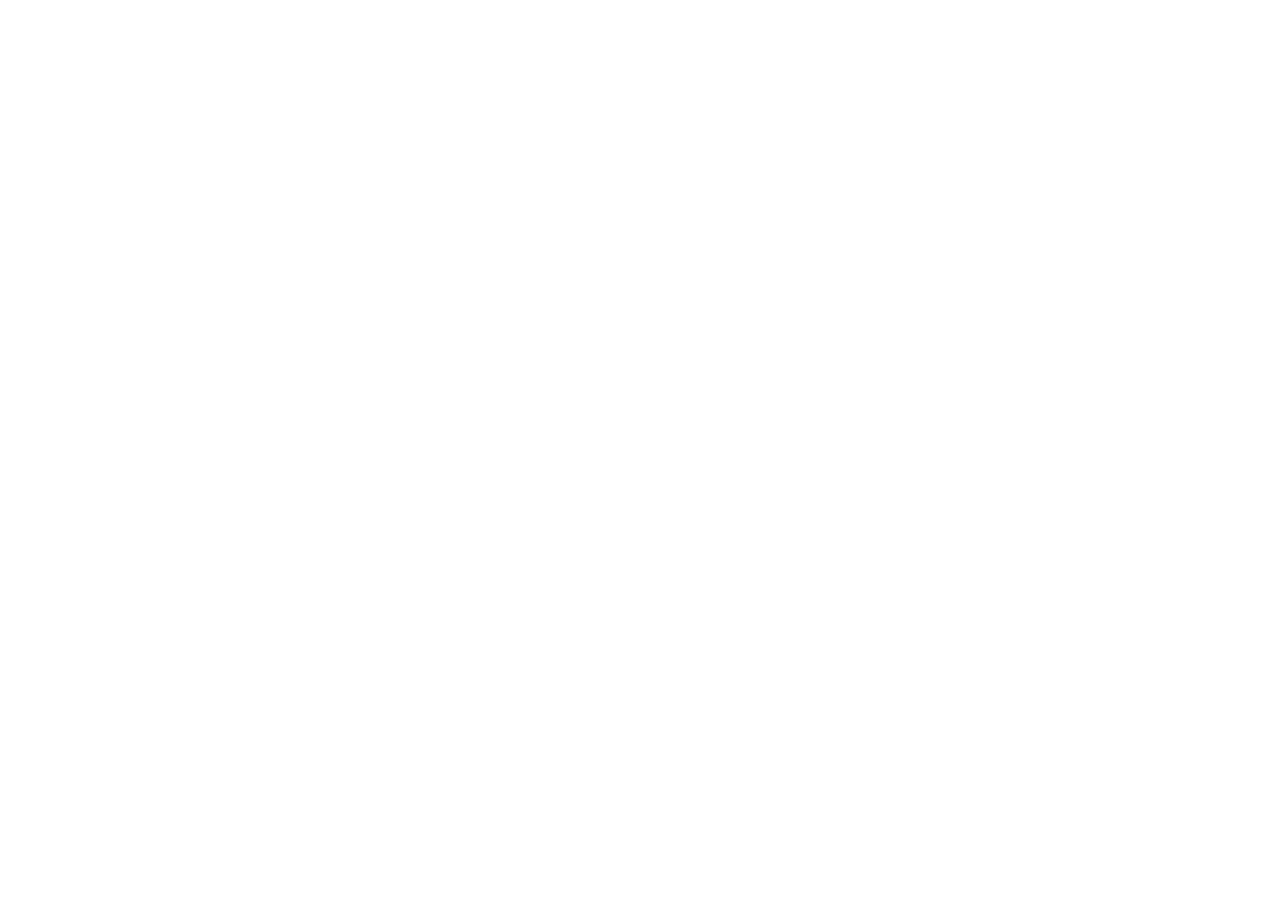
==== index.html @ c062ea99 "Create index.html" ====
<!DOCTYPE html>
<html lang="pt-BR">
<head>
    <meta charset="UTF-8">
    <meta http-equiv="X-UA-Compatible" content="IE=edge">
    <meta name="viewport" content="width=device-width, initial-scale=1.0">
    <title>Redes Sociais</title>
    <link rel="shortcut icon" href="favicon.ico" type="image/x-icon">
</head>
<body>
    
</body>
</html>
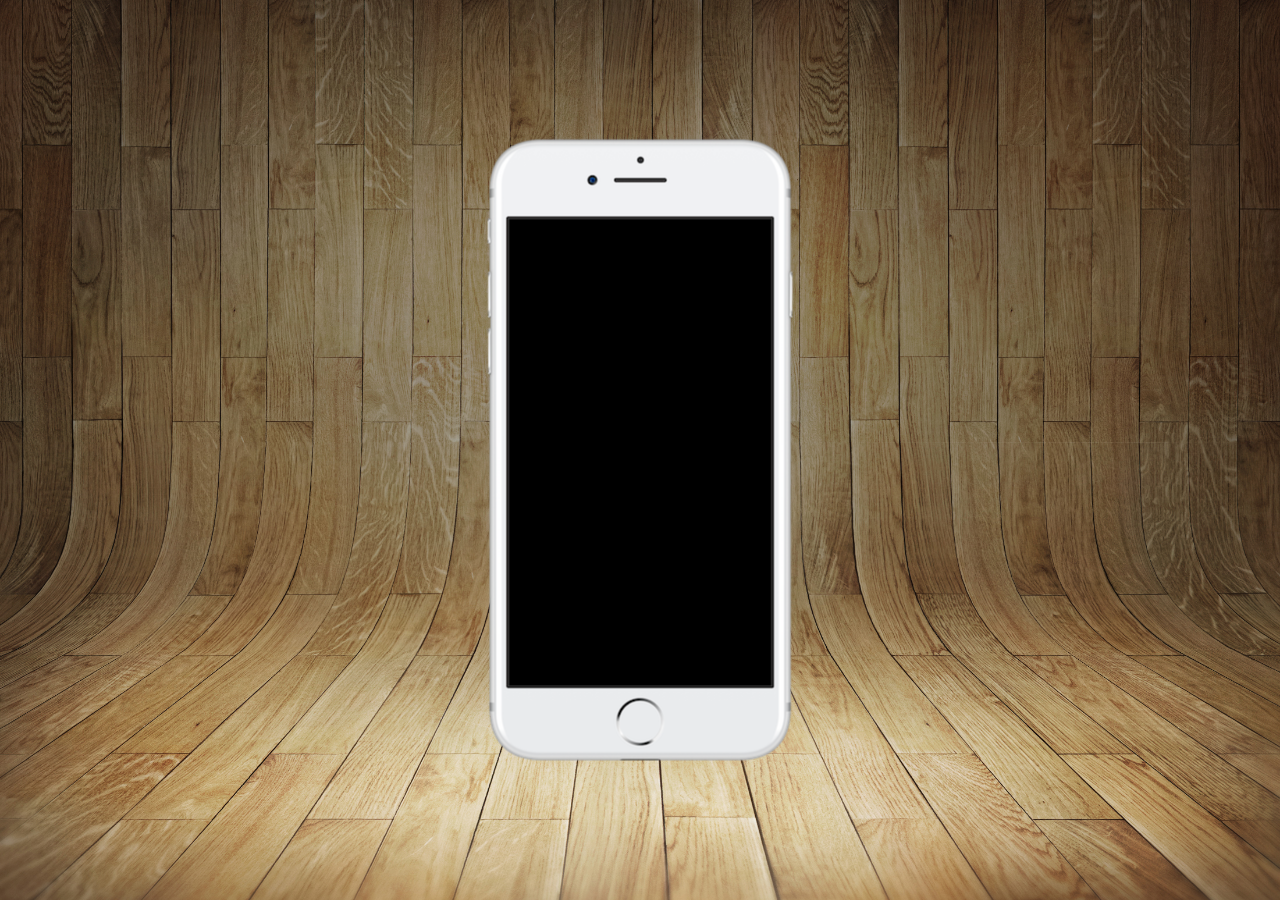
==== commit 18181d37: "feature: added-style" ====
--- a/index.html
+++ b/index.html
@@ -1,13 +1,24 @@
 <!DOCTYPE html>
 <html lang="pt-BR">
+
 <head>
     <meta charset="UTF-8">
     <meta http-equiv="X-UA-Compatible" content="IE=edge">
     <meta name="viewport" content="width=device-width, initial-scale=1.0">
     <title>Redes Sociais</title>
     <link rel="shortcut icon" href="favicon.ico" type="image/x-icon">
+    <link rel="stylesheet" href="estilos/style.css">
 </head>
+
 <body>
-    
+    <main>
+        <section id="telefone">
+
+        </section>
+        <section id="redes sociais">
+
+        </section>
+    </main>
 </body>
+
 </html>--- a/estilos/style.css
+++ b/estilos/style.css
@@ -0,0 +1,36 @@
+@charset "UTF-8";
+
+* {
+    margin: 0px;
+    padding: 0px;
+    font-family: Arial, Helvetica, sans-serif;
+}
+
+html,
+body {
+    height: 100vh;
+    width: 100vw;
+    background-color: black;
+}
+
+body {
+    background: url(../imagens/fundo-madeira.jpg);
+    background-size: cover;
+    background-attachment: fixed;
+}
+
+main {
+    height: 100vh;
+    position: relative;
+}
+
+section#telefone {
+    height: 627px;
+    width: 311px;
+    background: url(../imagens/frame-iphone.png);
+    background-repeat: no-repeat;
+    position: absolute;
+    top: 50%;
+    left: 50%;
+    transform: translate(-50%, -50%);
+}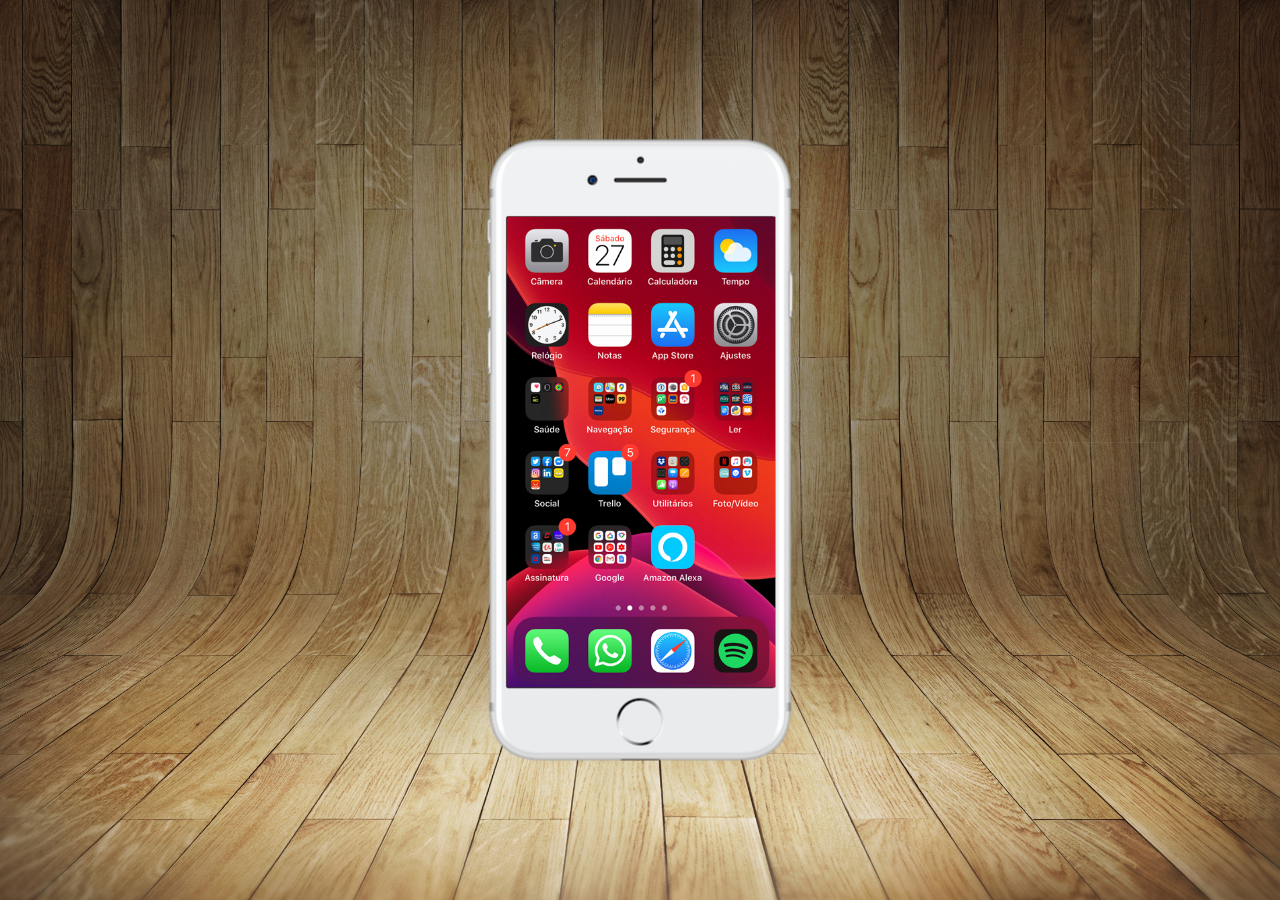
==== commit f5b72865: "feature: added-home-screen" ====
--- a/index.html
+++ b/index.html
@@ -13,9 +13,9 @@
 <body>
     <main>
         <section id="telefone">
-
+            <iframe src="home.html" frameborder="0" name="tela" id="tela"></iframe>
         </section>
-        <section id="redes sociais">
+        <section id="redes-sociais">
 
         </section>
     </main>
--- a/estilos/style.css
+++ b/estilos/style.css
@@ -33,4 +33,12 @@
     top: 50%;
     left: 50%;
     transform: translate(-50%, -50%);
+}
+
+iframe#tela {
+    position: relative;
+    top: 80px;
+    left: 22px;
+    width: 269px;
+    height: 471px;
 }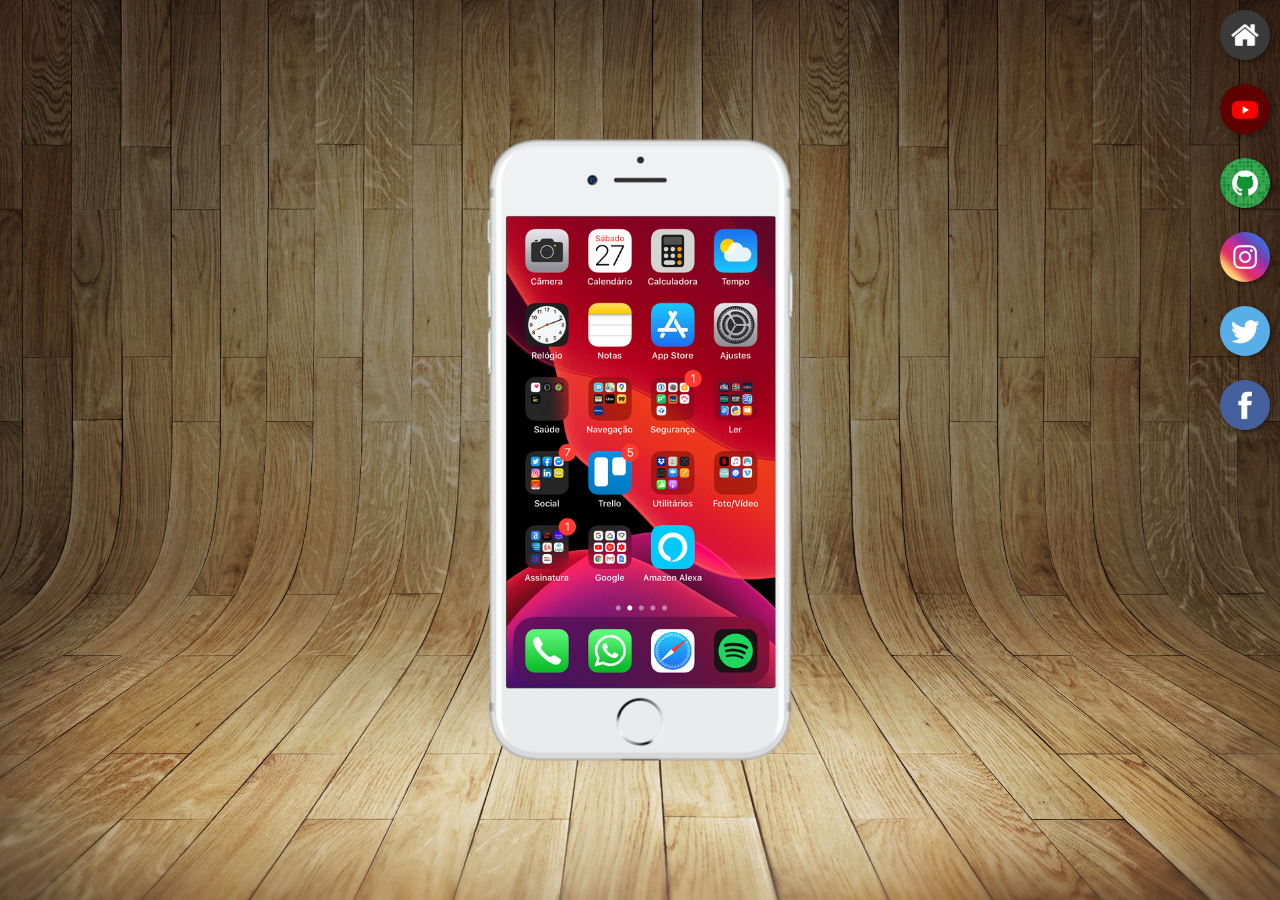
==== commit 7acb241b: "feature: added-buttons" ====
--- a/index.html
+++ b/index.html
@@ -13,10 +13,16 @@
 <body>
     <main>
         <section id="telefone">
-            <iframe src="home.html" frameborder="0" name="tela" id="tela"></iframe>
+            <iframe src="home.html" frameborder="0" name="tela" id="tela">O navegador não é compatível com
+                isso.</iframe>
         </section>
         <section id="redes-sociais">
-
+            <a href="" target="tela"><img src="imagens/logo-home.jpg" alt="Home"></a> <br>
+            <a href="" target="tela"><img src="imagens/logo-youtube.jpg" alt="YouTube"></a> <br>
+            <a href="" target="tela"><img src="imagens/logo-github.jpg" alt="GitHub"></a> <br>
+            <a href="" target="tela"><img src="imagens/logo-instagram.jpg" alt="Instagram"></a> <br>
+            <a href="" target="tela"><img src="imagens/logo-twitter.jpg" alt="Twitter"></a> <br>
+            <a href="" target="tela"><img src="imagens/logo-facebook.jpg" alt="Facebook"></a>
         </section>
     </main>
 </body>
--- a/estilos/style.css
+++ b/estilos/style.css
@@ -41,4 +41,23 @@
     left: 22px;
     width: 269px;
     height: 471px;
+}
+
+section#redes-sociais {
+    text-align: right;
+}
+
+section#redes-sociais img {
+    width: 50px;
+    margin: 10px;
+    border-radius: 50%;
+    box-shadow: 2px 2px 5px rgba(0, 0, 0, 0.400);
+    box-sizing: border-box;
+}
+
+section#redes-sociais img:hover {
+    border: 2px solid rgba(255, 255, 255, 0.600);
+    transform: translate(-3px, -3px);
+    box-shadow: 5px 5px 10px rgba(0, 0, 0, 0.600);
+    transition: transform 0.3s, border 0.2s;
 }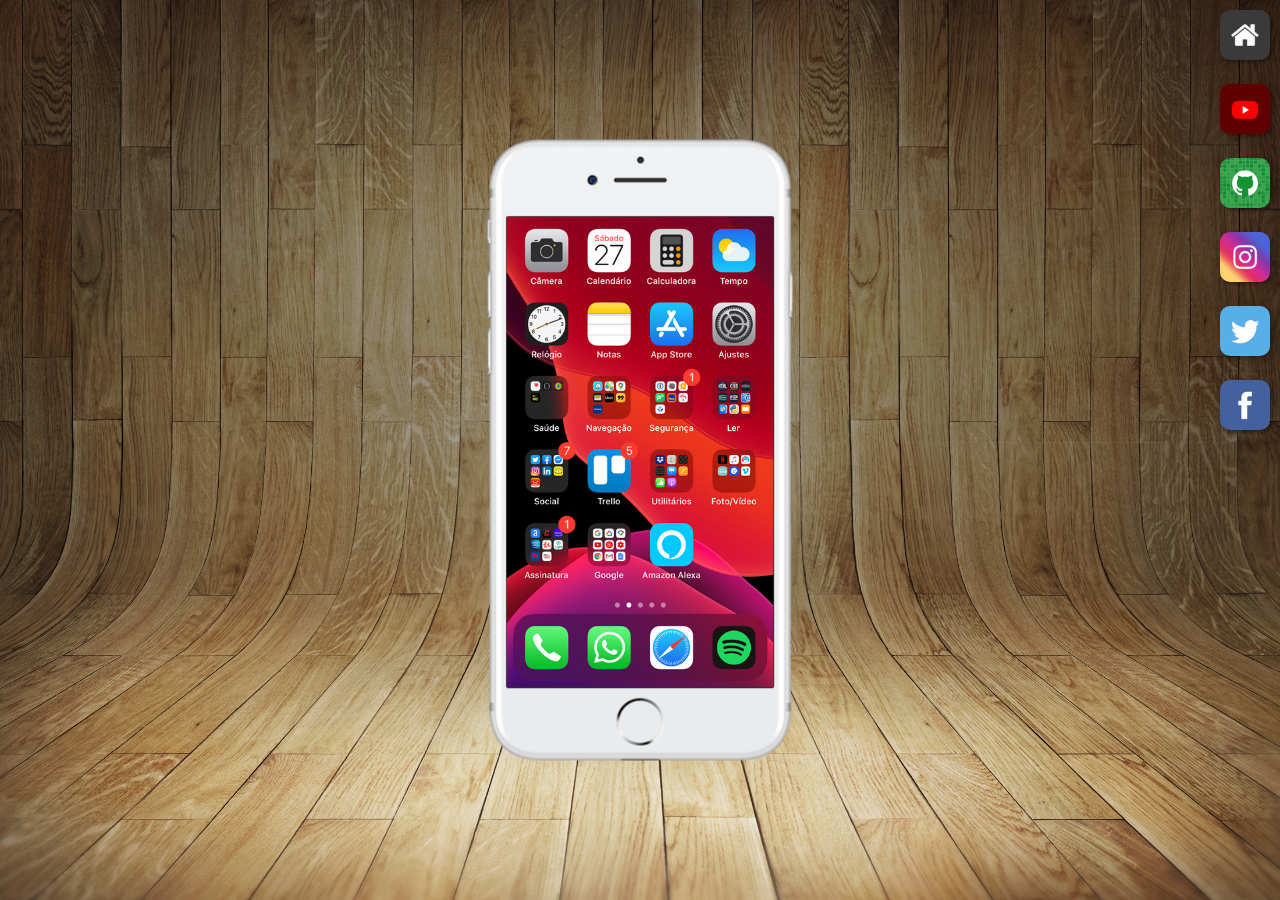
==== commit eb907b19: "feature: added-all-images" ====
--- a/index.html
+++ b/index.html
@@ -17,12 +17,12 @@
                 isso.</iframe>
         </section>
         <section id="redes-sociais">
-            <a href="" target="tela"><img src="imagens/logo-home.jpg" alt="Home"></a> <br>
-            <a href="" target="tela"><img src="imagens/logo-youtube.jpg" alt="YouTube"></a> <br>
-            <a href="" target="tela"><img src="imagens/logo-github.jpg" alt="GitHub"></a> <br>
-            <a href="" target="tela"><img src="imagens/logo-instagram.jpg" alt="Instagram"></a> <br>
-            <a href="" target="tela"><img src="imagens/logo-twitter.jpg" alt="Twitter"></a> <br>
-            <a href="" target="tela"><img src="imagens/logo-facebook.jpg" alt="Facebook"></a>
+            <a href="home.html" target="tela"><img src="imagens/logo-home.jpg" alt="Home"></a> <br>
+            <a href="youtube.html" target="tela"><img src="imagens/logo-youtube.jpg" alt="YouTube"></a> <br>
+            <a href="github.html" target="tela"><img src="imagens/logo-github.jpg" alt="GitHub"></a> <br>
+            <a href="instagram.html" target="tela"><img src="imagens/logo-instagram.jpg" alt="Instagram"></a> <br>
+            <a href="twitter.html" target="tela"><img src="imagens/logo-twitter.jpg" alt="Twitter"></a> <br>
+            <a href="facebook.html" target="tela"><img src="imagens/logo-facebook.jpg" alt="Facebook"></a>
         </section>
     </main>
 </body>
--- a/estilos/style.css
+++ b/estilos/style.css
@@ -39,7 +39,7 @@
     position: relative;
     top: 80px;
     left: 22px;
-    width: 269px;
+    width: 267px;
     height: 471px;
 }
 
@@ -50,7 +50,7 @@
 section#redes-sociais img {
     width: 50px;
     margin: 10px;
-    border-radius: 50%;
+    border-radius: 20%;
     box-shadow: 2px 2px 5px rgba(0, 0, 0, 0.400);
     box-sizing: border-box;
 }
